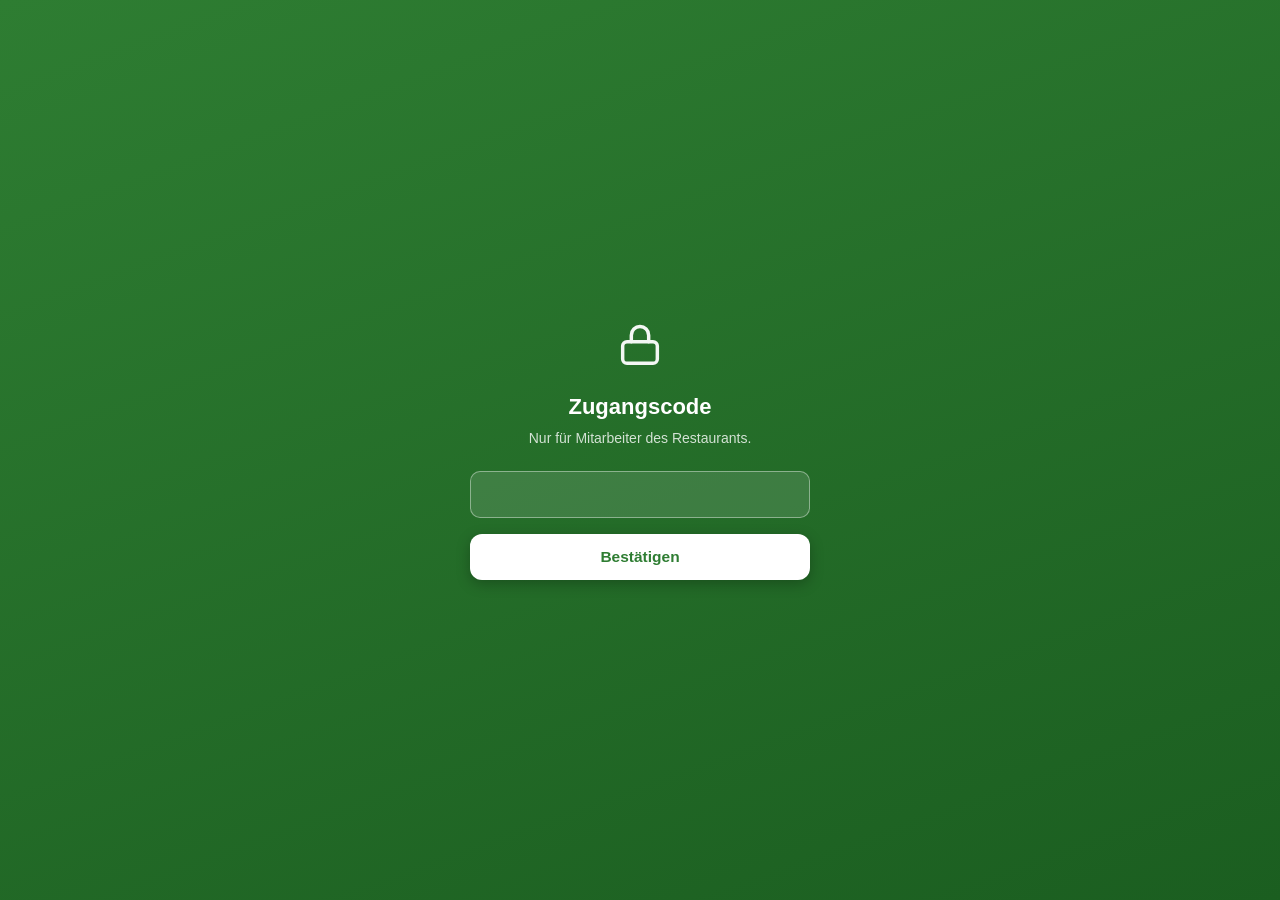
==== index.html @ 7f29c779 "Add files via upload" ====
<!DOCTYPE html>
<html lang="de">
<head>
<meta charset="UTF-8">
<meta name="viewport" content="width=device-width, initial-scale=1, viewport-fit=cover">
<title>Restoran Buyurtma</title>
<meta name="robots" content="noindex, nofollow">

<link rel="manifest" href="manifest.json">
<meta name="theme-color" content="#1b5e20">
<link rel="apple-touch-icon" href="icons/apple-touch-icon.png">
<meta name="apple-mobile-web-app-capable" content="yes">
<meta name="apple-mobile-web-app-status-bar-style" content="black-translucent">
<meta name="apple-mobile-web-app-title" content="Bestellungen">
<meta name="mobile-web-app-capable" content="yes">

<link rel="stylesheet" href="style.css">
</head>
<body>

  <div id="staff-gate" class="gate-overlay">
    <div class="gate-box">
      <svg viewBox="0 0 24 24" fill="none" stroke="currentColor" stroke-width="1.6" stroke-linecap="round" stroke-linejoin="round" class="gate-icon"><rect x="4" y="10" width="16" height="10" rx="2"/><path d="M8 10V7a4 4 0 0 1 8 0v3"/></svg>
      <h2 data-i18n="gateTitle"></h2>
      <p data-i18n="gateSubtitle" class="gate-subtitle"></p>
      <input type="password" inputmode="numeric" pattern="[0-9]*" id="staffPinInput" class="field pin-input" maxlength="8" autocomplete="off" onkeydown="onStaffPinKey(event)">
      <div id="staffGateError" class="msg error" style="display:none"></div>
      <button type="button" class="submit-btn" onclick="submitStaffPin(this)" data-i18n="gateEnter"></button>
    </div>
  </div>

  <div id="system-disabled-gate" class="gate-overlay" style="display:none">
    <div class="gate-box">
      <svg viewBox="0 0 24 24" fill="none" stroke="currentColor" stroke-width="1.6" stroke-linecap="round" stroke-linejoin="round" class="gate-icon"><circle cx="12" cy="12" r="9"/><path d="M9 9l6 6M15 9l-6 6"/></svg>
      <h2 data-i18n="disabledTitle"></h2>
      <p data-i18n="disabledSubtitle" class="gate-subtitle"></p>
    </div>
  </div>

  <div class="header-bar">
    <div class="top-row">
      <div class="brand">
        <svg viewBox="0 0 24 24" fill="none" stroke="white" stroke-width="1.8" stroke-linecap="round" stroke-linejoin="round"><path d="M6 2v6a2 2 0 0 0 2 2h0a2 2 0 0 0 2-2V2M8 10v12M18 2c-2 2-2 5-2 7a2 2 0 0 0 2 2v10"/></svg>
        <h1 data-i18n="title"></h1>
      </div>
      <div class="top-actions">
        <div class="lang-switch">
          <button class="icon-btn" onclick="toggleLangMenu()" id="lang-btn" aria-label="Language">
            <svg viewBox="0 0 24 24" fill="none" stroke="currentColor" stroke-width="1.8" stroke-linecap="round" stroke-linejoin="round"><circle cx="12" cy="12" r="9"/><path d="M3 12h18M12 3c2.5 2.5 4 5.7 4 9s-1.5 6.5-4 9c-2.5-2.5-4-5.7-4-9s1.5-6.5 4-9Z"/></svg>
          </button>
          <div id="lang-menu" class="lang-menu" style="display:none">
            <button onclick="setLang('de')" id="btn-de">Deutsch</button>
            <button onclick="setLang('en')" id="btn-en">English</button>
            <button onclick="setLang('it')" id="btn-it">Italiano</button>
          </div>
        </div>
        <button id="chef-btn" class="chef-btn" onclick="onChefButton()">
          <svg viewBox="0 0 24 24" fill="none" stroke="currentColor" stroke-width="1.8" stroke-linecap="round" stroke-linejoin="round"><path d="M8 21h8M9 21v-4h6v4M6.5 8.5A3.5 3.5 0 0 1 10 5a2.5 2.5 0 0 1 4 0 3.5 3.5 0 0 1 3.5 3.5c0 1.6-1 3-2.5 3.4V15h-6v-3.1c-1.5-.4-2.5-1.8-2.5-3.4Z"/></svg>
          <span id="chef-btn-label" data-i18n="chefLogin"></span>
        </button>
      </div>
    </div>
  </div>

  <div id="offline-banner" class="offline-banner" style="display:none" data-i18n="offlineBanner"></div>
  <div id="chef-note-banner" class="chef-note-banner" style="display:none"></div>

  <div class="tabs">
    <button class="tab-btn active" onclick="showTab('catalog')" data-tab="catalog">
      <svg viewBox="0 0 24 24" fill="none" stroke="currentColor" stroke-width="1.8" stroke-linecap="round" stroke-linejoin="round"><path d="M4 6h16M4 12h16M4 18h16"/></svg>
      <span data-i18n="tabCatalog"></span>
    </button>
    <button class="tab-btn" onclick="showTab('basket')" data-tab="basket">
      <svg viewBox="0 0 24 24" fill="none" stroke="currentColor" stroke-width="1.8" stroke-linecap="round" stroke-linejoin="round"><circle cx="9" cy="20" r="1.4"/><circle cx="18" cy="20" r="1.4"/><path d="M3 4h2l2.2 12a2 2 0 0 0 2 1.6h7.7a2 2 0 0 0 2-1.6L21 8.5H6.2"/></svg>
      <span data-i18n="tabBasket"></span>
    </button>
    <button class="tab-btn" onclick="showTab('delivery')" data-tab="delivery">
      <svg viewBox="0 0 24 24" fill="none" stroke="currentColor" stroke-width="1.8" stroke-linecap="round" stroke-linejoin="round"><rect x="1.5" y="7" width="12.5" height="9.5" rx="1"/><path d="M14 10h4l3.5 3.5V16.5h-2"/><circle cx="6" cy="19" r="1.7"/><circle cx="16.5" cy="19" r="1.7"/></svg>
      <span data-i18n="tabDelivery"></span>
    </button>
    <button class="tab-btn" onclick="showTab('calendar')" data-tab="calendar">
      <svg viewBox="0 0 24 24" fill="none" stroke="currentColor" stroke-width="1.8" stroke-linecap="round" stroke-linejoin="round"><rect x="3" y="5" width="18" height="16" rx="2"/><path d="M3 10h18M8 3v4M16 3v4"/></svg>
      <span data-i18n="tabCalendar"></span>
    </button>
    <button class="tab-btn" onclick="showTab('notes')" data-tab="notes">
      <svg viewBox="0 0 24 24" fill="none" stroke="currentColor" stroke-width="1.8" stroke-linecap="round" stroke-linejoin="round"><path d="M5 4h11l3 3v13H5V4Z"/><path d="M16 4v3h3M8 11h8M8 15h5"/></svg>
      <span data-i18n="tabNotes"></span>
    </button>
    <button class="tab-btn" onclick="showTab('report')" data-tab="report">
      <svg viewBox="0 0 24 24" fill="none" stroke="currentColor" stroke-width="1.8" stroke-linecap="round" stroke-linejoin="round"><path d="M4 20V10M11 20V4M18 20v-7"/></svg>
      <span data-i18n="tabReport"></span>
    </button>
    <button class="tab-btn" onclick="showTab('documents')" data-tab="documents">
      <svg viewBox="0 0 24 24" fill="none" stroke="currentColor" stroke-width="1.8" stroke-linecap="round" stroke-linejoin="round"><path d="M14 2H6a2 2 0 0 0-2 2v16a2 2 0 0 0 2 2h12a2 2 0 0 0 2-2V8Z"/><path d="M14 2v6h6"/></svg>
      <span data-i18n="tabDocuments"></span>
    </button>
  </div>

  <!-- CATALOG -->
  <div id="view-catalog" class="view">
    <input type="text" id="employeeName" class="employee-input">
    <div id="loading-products" data-i18n="loading"></div>
    <div class="search-wrap">
      <svg class="search-icon" viewBox="0 0 24 24" fill="none" stroke="currentColor" stroke-width="2" stroke-linecap="round" stroke-linejoin="round"><circle cx="11" cy="11" r="7"/><path d="m21 21-4.3-4.3"/></svg>
      <input type="text" id="catalogSearch" class="search-input" oninput="renderCatalog()" data-i18n-placeholder="searchPlaceholder">
    </div>
    <div class="card" id="catalogCard">
      <div class="chef-only-inline" id="manageProductsRow" style="display:none">
        <span data-i18n="manageProducts"></span>
        <button class="plus-btn" onclick="toggleAddProduct()" aria-label="+">
          <svg viewBox="0 0 24 24" fill="none" stroke="currentColor" stroke-width="2.2" stroke-linecap="round" stroke-linejoin="round"><path d="M12 5v14M5 12h14"/></svg>
        </button>
      </div>
      <div id="catalogList"></div>
    </div>
    <button class="submit-btn" onclick="submitToBasket(this)">
      <svg viewBox="0 0 24 24" fill="none" stroke="currentColor" stroke-width="2" stroke-linecap="round" stroke-linejoin="round"><path d="M6 8h12l-1 12H7L6 8ZM9 8a3 3 0 0 1 6 0"/></svg>
      <span data-i18n="addToBasket"></span>
    </button>
    <div id="catalogMessage" class="msg"></div>

    <div id="addProductBox" class="chef-only-box" style="display:none">
      <h3>
        <svg viewBox="0 0 24 24" fill="none" stroke="currentColor" stroke-width="1.8" stroke-linecap="round" stroke-linejoin="round"><path d="M12 5v14M5 12h14"/></svg>
        <span data-i18n="addProductTitle"></span>
      </h3>
      <input type="text" id="newProdDe" data-i18n-placeholder="nameDe" class="field">
      <input type="text" id="newProdEn" data-i18n-placeholder="nameEn" class="field">
      <input type="text" id="newProdIt" data-i18n-placeholder="nameIt" class="field">
      <select id="newProdUnit" class="field" onchange="onUnitSelectChange()"></select>
      <input type="text" id="newProdUnitCustom" data-i18n-placeholder="unit" class="field" style="display:none">
      <select id="newProdCategory" class="field" onchange="onCategorySelectChange()"></select>
      <input type="text" id="newProdCategoryCustom" data-i18n-placeholder="newCategoryName" class="field" style="display:none">
      <div id="newProdIconPicker" class="icon-picker" style="display:none"></div>
      <input type="number" step="0.01" min="0" id="newProdPrice" data-i18n-placeholder="price" class="field">
      <input type="text" id="newProdSupplier" data-i18n-placeholder="supplier" class="field">
      <button class="submit-btn secondary-btn" onclick="submitProduct(this)"><span data-i18n="addProductBtn"></span></button>
      <div id="addProductMessage" class="msg"></div>
    </div>
  </div>

  <!-- BASKET -->
  <div id="view-basket" class="view" style="display:none">
    <div class="card"><div id="basketList"></div></div>
    <button id="finalizeBtn" class="submit-btn chef-only-box" style="display:none" onclick="finalizeOrder(this)">
      <svg viewBox="0 0 24 24" fill="none" stroke="currentColor" stroke-width="2" stroke-linecap="round" stroke-linejoin="round"><path d="M20 6 9 17l-5-5"/></svg>
      <span data-i18n="finalizeBtn"></span>
    </button>
    <div id="basketMessage" class="msg"></div>
  </div>

  <!-- DELIVERY -->
  <div id="view-delivery" class="view" style="display:none">
    <h3 id="deliveryDateLabel"></h3>
    <button type="button" class="submit-btn bulk-arrive-btn" onclick="setAllStatus('deliveryList', this)">
      <svg viewBox="0 0 24 24" fill="none" stroke="currentColor" stroke-width="2" stroke-linecap="round" stroke-linejoin="round"><path d="M20 6 9 17l-5-5"/></svg>
      <span data-i18n="markAllArrived"></span>
    </button>
    <div class="card"><div id="deliveryList"></div></div>
  </div>

  <!-- CALENDAR -->
  <div id="view-calendar" class="view" style="display:none">
    <input type="date" id="calendarDate" class="field" onchange="loadCalendarDate()">
    <button type="button" class="submit-btn bulk-arrive-btn" onclick="setAllStatus('calendarList', this)">
      <svg viewBox="0 0 24 24" fill="none" stroke="currentColor" stroke-width="2" stroke-linecap="round" stroke-linejoin="round"><path d="M20 6 9 17l-5-5"/></svg>
      <span data-i18n="markAllArrived"></span>
    </button>
    <div class="card"><div id="calendarList"></div></div>
  </div>

  <!-- NOTES -->
  <div id="view-notes" class="view" style="display:none">
    <textarea id="noteText" class="field" rows="2" data-i18n-placeholder="notePlaceholder"></textarea>
    <input type="date" id="noteDate" class="field">
    <label class="chef-only-box" id="chefNoteLabelWrap" style="display:none">
      <input type="checkbox" id="noteIsChef"> <span data-i18n="markChefNote"></span>
    </label>
    <button class="submit-btn" onclick="submitNote(this)">
      <svg viewBox="0 0 24 24" fill="none" stroke="currentColor" stroke-width="2" stroke-linecap="round" stroke-linejoin="round"><path d="M12 5v14M5 12h14"/></svg>
      <span data-i18n="addNoteBtn"></span>
    </button>
    <div class="card"><div id="notesList"></div></div>
  </div>

  <!-- REPORT -->
  <div id="view-report" class="view" style="display:none">
    <div class="report-toolbar">
      <input type="month" id="reportMonth" class="field" onchange="loadReport()">
      <button class="icon-btn dark" onclick="window.print()" aria-label="Print">
        <svg viewBox="0 0 24 24" fill="none" stroke="currentColor" stroke-width="1.8" stroke-linecap="round" stroke-linejoin="round"><path d="M6 9V3h12v6M6 18H4a1 1 0 0 1-1-1v-5a1 1 0 0 1 1-1h16a1 1 0 0 1 1 1v5a1 1 0 0 1-1 1h-2M6 14h12v7H6v-7Z"/></svg>
      </button>
    </div>
    <div class="card" id="reportPrintArea">
      <div id="reportSummary"></div>
      <div id="reportProducts"></div>
      <div id="reportExpenses"></div>
    </div>

    <div id="reportShareRow" class="chef-only-inline" style="display:none">
      <span data-i18n="saveAndSend"></span>
      <div class="row-actions">
        <button class="plus-btn" onclick="exportReportToDocs()" aria-label="save">
          <svg viewBox="0 0 24 24" fill="none" stroke="currentColor" stroke-width="2" stroke-linecap="round" stroke-linejoin="round"><path d="M14 2H6a2 2 0 0 0-2 2v16a2 2 0 0 0 2 2h12a2 2 0 0 0 2-2V8Z"/><path d="M14 2v6h6"/></svg>
        </button>
        <button class="plus-btn" onclick="toggleEmailReport()" aria-label="email">
          <svg viewBox="0 0 24 24" fill="none" stroke="currentColor" stroke-width="2" stroke-linecap="round" stroke-linejoin="round"><path d="M4 6h16v12H4z"/><path d="m4 7 8 6 8-6"/></svg>
        </button>
      </div>
    </div>
    <div id="emailReportBox" class="chef-only-box" style="display:none">
      <input type="email" id="reportEmailTo" data-i18n-placeholder="accountantEmail" class="field">
      <button class="submit-btn secondary-btn" onclick="submitEmailReport(this)" data-i18n="sendEmailBtn"></button>
      <div id="emailReportMessage" class="msg"></div>
    </div>
    <div id="reportShareLinks" style="display:none"></div>

    <div id="addExpenseRow" class="chef-only-inline" style="display:none">
      <span data-i18n="manageExpenses"></span>
      <button class="plus-btn" onclick="toggleAddExpense()" aria-label="+">
        <svg viewBox="0 0 24 24" fill="none" stroke="currentColor" stroke-width="2.2" stroke-linecap="round" stroke-linejoin="round"><path d="M12 5v14M5 12h14"/></svg>
      </button>
    </div>
    <div id="addExpenseBox" class="chef-only-box" style="display:none">
      <input type="text" id="newExpenseDesc" data-i18n-placeholder="expenseDesc" class="field">
      <input type="number" step="0.01" min="0" id="newExpenseAmount" data-i18n-placeholder="expenseAmount" class="field">
      <input type="date" id="newExpenseDate" class="field">
      <button class="submit-btn secondary-btn" onclick="submitExpense(this)" data-i18n="addExpenseBtn"></button>
      <div id="addExpenseMessage" class="msg"></div>
    </div>
  </div>

  <!-- DOCUMENTS -->
  <div id="view-documents" class="view" style="display:none">
    <div class="card" id="monthlyReportsCard" style="display:none">
      <div class="report-section-title" data-i18n="monthlyReports"></div>
      <div id="monthlyReportsList"></div>
    </div>

    <div class="card">
      <div class="report-section-title" data-i18n="uploadDocTitle"></div>
      <input type="text" id="docDescription" data-i18n-placeholder="docDescription" class="field">
      <input type="date" id="docDate" class="field">
      <label class="upload-label" for="docFileInput">
        <svg viewBox="0 0 24 24" fill="none" stroke="currentColor" stroke-width="1.8" stroke-linecap="round" stroke-linejoin="round"><path d="M4 15v4a2 2 0 0 0 2 2h12a2 2 0 0 0 2-2v-4M7 9l5-5 5 5M12 4v13"/></svg>
        <span id="docFileLabel" data-i18n="chooseOrPhoto"></span>
      </label>
      <input type="file" id="docFileInput" accept="image/*" capture="environment" style="display:none" onchange="onDocFileChosen()">
      <button class="submit-btn" onclick="submitDocument(this)">
        <svg viewBox="0 0 24 24" fill="none" stroke="currentColor" stroke-width="2" stroke-linecap="round" stroke-linejoin="round"><path d="M12 5v14M5 12h14"/></svg>
        <span data-i18n="uploadBtn"></span>
      </button>
      <div id="docMessage" class="msg"></div>
    </div>

    <div class="card"><div id="documentsList"></div></div>
  </div>

  <div id="confirm-modal" class="modal-overlay" style="display:none" onclick="if(event.target===this) closeConfirmModal()">
    <div class="modal-box">
      <h3><span id="confirmModalText"></span></h3>
      <div class="modal-actions">
        <button type="button" class="submit-btn secondary-btn" onclick="closeConfirmModal()" data-i18n="cancelBtn"></button>
        <button type="button" class="submit-btn" onclick="confirmModalYes()" data-i18n="confirmBtn"></button>
      </div>
    </div>
  </div>

  <div id="chef-pin-modal" class="modal-overlay" style="display:none" onclick="if(event.target===this) closeChefPinModal()">
    <div class="modal-box">
      <h3>
        <svg viewBox="0 0 24 24" fill="none" stroke="currentColor" stroke-width="1.8" stroke-linecap="round" stroke-linejoin="round"><path d="M8 21h8M9 21v-4h6v4M6.5 8.5A3.5 3.5 0 0 1 10 5a2.5 2.5 0 0 1 4 0 3.5 3.5 0 0 1 3.5 3.5c0 1.6-1 3-2.5 3.4V15h-6v-3.1c-1.5-.4-2.5-1.8-2.5-3.4Z"/></svg>
        <span data-i18n="chefPinPrompt"></span>
      </h3>
      <input type="password" inputmode="numeric" pattern="[0-9]*" id="chefPinInput" class="field pin-input" maxlength="8" autocomplete="off" onkeydown="onChefPinKey(event)">
      <div id="chefPinError" class="msg error" style="display:none"></div>
      <div class="modal-actions">
        <button type="button" class="submit-btn secondary-btn" onclick="closeChefPinModal()" data-i18n="cancelBtn"></button>
        <button type="button" class="submit-btn" onclick="confirmChefPin()" data-i18n="confirmBtn"></button>
      </div>
    </div>
  </div>

<script src="app.js"></script>
</body>
</html>
---- style.css ----
:root {
  --bg-page: #ece7d8;
  --bg-grad-1: #eef2e6;
  --bg-grad-2: #f6f3ea;
  --text: #2b241c;
  --text-muted: #7a7160;
  --text-muted-2: #9a9384;
  --card-bg: #ffffff;
  --card-shadow: rgba(43,36,28,.06);
  --border: #e2ddcf;
  --border-light: #f1ede3;
  --header-grad-1: #2e7d32;
  --header-grad-2: #1b5e20;
  --accent: #2e7d32;
  --accent-dark: #1b5e20;
  --accent-active: #245e27;
  --accent-soft-bg: #e8f5e9;
  --accent-soft-border: #a5d6a7;
  --tabs-bg: #e9e4d6;
  --chef-bg: #fdf6e3;
  --chef-border: #e0c66b;
  --chef-text: #8a6d00;
  --danger-bg: #fdecea;
  --danger: #c1392b;
  --pill-bg: #f1ede3;
  --gold: #ffca28;
  --gold-text: #4a3600;
  --secondary: #8d6e63;
  --cat-vegetables: #2e7d32;
  --cat-dairy: #1976d2;
  --cat-meat: #b8442c;
  --cat-drinks: #d99a00;
  --cat-other: #78716c;
  --modal-overlay: rgba(20,16,10,.55);
}

@media (prefers-color-scheme: dark) {
  :root {
    --bg-page: #12160f;
    --bg-grad-1: #161c12;
    --bg-grad-2: #1a2016;
    --text: #ece7d8;
    --text-muted: #b7b09e;
    --text-muted-2: #8c8674;
    --card-bg: #1d2318;
    --card-shadow: rgba(0,0,0,.35);
    --border: #38452e;
    --border-light: #2a331f;
    --header-grad-1: #2e7d32;
    --header-grad-2: #123a15;
    --accent: #6fcf73;
    --accent-dark: #4caf50;
    --accent-active: #56a459;
    --accent-soft-bg: #223a21;
    --accent-soft-border: #3f6b41;
    --tabs-bg: #1c2216;
    --chef-bg: #2c2510;
    --chef-border: #5c4d1a;
    --chef-text: #f0d98a;
    --danger-bg: #3a201d;
    --danger: #ef7a6e;
    --pill-bg: #232a1c;
    --gold: #ffca28;
    --gold-text: #3a2900;
    --secondary: #a1887f;
    --cat-vegetables: #6fcf73;
    --cat-dairy: #64b5f6;
    --cat-meat: #ff8a65;
    --cat-drinks: #ffca28;
    --cat-other: #b0aa9c;
    --modal-overlay: rgba(0,0,0,.65);
  }
}

* { box-sizing: border-box; }
html { background: var(--bg-page); }
body {
  font-family: -apple-system, 'Segoe UI', Roboto, Arial, sans-serif;
  max-width: 480px;
  margin: 0 auto;
  padding: 0 16px 24px;
  padding-top: env(safe-area-inset-top, 0);
  color: var(--text);
  background:
    radial-gradient(circle at 8px 8px, rgba(46,125,50,.08) 1.5px, transparent 1.5px),
    linear-gradient(180deg, var(--bg-grad-1) 0, var(--bg-grad-2) 260px, var(--bg-grad-2) 100%);
  background-size: 28px 28px, 100% 100%;
  background-attachment: local, local;
  min-height: 100vh;
}

.header-bar {
  margin: 0 -16px 12px; padding: 18px 16px 44px;
  background: linear-gradient(135deg, var(--header-grad-1), var(--header-grad-2));
  color: white; border-radius: 0 0 22px 22px;
  position: relative;
}
.top-row { display: flex; align-items: center; justify-content: space-between; gap: 8px; }
.brand { display: flex; align-items: center; gap: 10px; }
.brand svg { width: 30px; height: 30px; flex-shrink: 0; }
h1 { font-size: 21px; margin: 0; font-weight: 800; letter-spacing: -.01em; }

.top-actions { display: flex; align-items: center; gap: 8px; position: relative; }

.chef-btn {
  display: flex; align-items: center; gap: 6px;
  padding: 8px 13px; border: 1.5px solid rgba(255,255,255,.55); border-radius: 20px;
  background: rgba(255,255,255,.12); color: white; font-size: 13px; font-weight: 600; white-space: nowrap;
}
.chef-btn svg { width: 18px; height: 18px; }
.chef-btn.active { background: var(--gold); color: var(--gold-text); border-color: var(--gold); }

.icon-btn {
  width: 40px; height: 40px; border-radius: 50%; border: 1.5px solid rgba(255,255,255,.55);
  background: rgba(255,255,255,.12); color: white; display: flex; align-items: center; justify-content: center;
}
.icon-btn svg { width: 21px; height: 21px; }

.lang-switch { position: relative; }
.lang-menu {
  position: absolute; top: 42px; left: 0; background: var(--card-bg); border-radius: 12px;
  box-shadow: 0 6px 20px rgba(0,0,0,.25); padding: 6px; z-index: 10; min-width: 130px;
}
.lang-menu button {
  display: block; width: 100%; text-align: left; padding: 9px 12px; border-radius: 8px;
  border: none; background: none; color: var(--text); font-size: 13.5px; font-weight: 600;
}
.lang-menu button.active { background: var(--accent-soft-bg); color: var(--accent-dark); }

.offline-banner {
  background: #fff3cd; color: #7a5b00; padding: 9px 12px; border-radius: 10px;
  font-size: 13px; text-align: center; margin: -30px 0 10px; box-shadow: 0 2px 8px rgba(0,0,0,.15);
  position: relative; z-index: 2;
}

.chef-note-banner {
  background: var(--chef-bg); border: 1px solid var(--chef-border); border-left: 4px solid #d9a900;
  border-radius: 10px; padding: 11px 13px; margin: -26px 0 14px; font-size: 13.5px;
  box-shadow: 0 3px 10px rgba(0,0,0,.12); position: relative; z-index: 2; color: var(--text);
}
.chef-note-banner .label { font-weight: 700; color: var(--chef-text); font-size: 11.5px; display: flex; align-items: center; gap: 5px; margin-bottom: 3px; }
.chef-note-banner .label svg { width: 14px; height: 14px; }

.tabs { display: flex; gap: 4px; margin: 4px 0 16px; background: var(--tabs-bg); border-radius: 14px; padding: 4px; }
.tab-btn {
  flex: 1; display: flex; flex-direction: column; align-items: center; gap: 3px;
  padding: 9px 2px; border: none; background: none; color: var(--text-muted); border-radius: 10px; font-size: 10.5px; font-weight: 600;
}
.tab-btn svg { width: 24px; height: 24px; opacity: .8; transition: opacity .15s ease; }
.tab-btn.active svg { opacity: 1; }
/* Icons always carry their tab's color, even when inactive - only the label
   text and background switch on .active, so the bar reads colorful at rest. */
.tab-btn[data-tab="catalog"] svg { color: var(--cat-vegetables); }
.tab-btn[data-tab="basket"] svg { color: #c77c00; }
.tab-btn[data-tab="delivery"] svg { color: var(--cat-dairy); }
.tab-btn[data-tab="calendar"] svg { color: #a074e8; }
.tab-btn[data-tab="notes"] svg { color: var(--cat-meat); }
.tab-btn[data-tab="report"] svg { color: #26a69a; }
.tab-btn[data-tab="documents"] svg { color: var(--secondary); }

.tab-btn.active { background: var(--card-bg); color: var(--cat-vegetables); box-shadow: 0 2px 6px rgba(0,0,0,.1); }
.tab-btn[data-tab="basket"].active { color: #c77c00; }
.tab-btn[data-tab="delivery"].active { color: var(--cat-dairy); }
.tab-btn[data-tab="calendar"].active { color: #a074e8; }
.tab-btn[data-tab="notes"].active { color: var(--cat-meat); }
.tab-btn[data-tab="report"].active { color: #26a69a; }
.tab-btn[data-tab="documents"].active { color: var(--secondary); }

.view { padding-top: 2px; }

.card {
  background: var(--card-bg); border-radius: 14px; box-shadow: 0 2px 10px var(--card-shadow);
  padding: 4px 14px; margin-bottom: 12px;
}

.search-wrap {
  position: relative; margin-bottom: 12px;
}
.search-icon {
  position: absolute; left: 13px; top: 50%; transform: translateY(-50%);
  width: 17px; height: 17px; color: var(--text-muted-2); pointer-events: none;
}
.search-input {
  width: 100%; padding: 11px 12px 11px 38px; box-sizing: border-box;
  border: 1.5px solid var(--border); border-radius: 10px; font-size: 15px; font-family: inherit;
  background: var(--card-bg); color: var(--text);
}
.search-input:focus { border-color: var(--accent); outline: none; }

.chef-only-inline {
  display: flex; align-items: center; justify-content: space-between;
  padding: 10px 2px 8px; font-size: 12px; font-weight: 700; color: var(--chef-text);
  text-transform: uppercase; letter-spacing: .04em; border-bottom: 1px dashed var(--chef-border);
}
.plus-btn {
  width: 26px; height: 26px; border-radius: 50%; border: none; background: var(--gold); color: var(--gold-text);
  display: flex; align-items: center; justify-content: center; flex-shrink: 0;
}
.plus-btn svg { width: 14px; height: 14px; }

.category-header {
  display: flex; align-items: center; gap: 6px; width: 100%;
  margin: 16px 2px 6px;
}
.category-header:first-child { margin-top: 4px; }
.category-toggle {
  display: flex; align-items: center; gap: 8px; flex: 1; min-width: 0;
  font-weight: 800; font-size: 13.5px; margin: 0;
  text-transform: uppercase; letter-spacing: .05em;
  border: none; background: none; padding: 6px 2px; font-family: inherit; color: inherit;
}
.category-header svg { width: 18px; height: 18px; flex-shrink: 0; }
.category-toggle span { flex: 1; text-align: left; overflow: hidden; text-overflow: ellipsis; white-space: nowrap; }
.category-header .cat-count {
  font-size: 11px; font-weight: 700; color: var(--text-muted-2); background: var(--pill-bg);
  border-radius: 10px; padding: 1px 8px; text-transform: none; letter-spacing: 0; flex-shrink: 0;
}
.category-header .chevron { width: 15px; height: 15px; transition: transform .15s ease; flex-shrink: 0; }
.category-header.collapsed .chevron { transform: rotate(-90deg); }
.cat-add-btn {
  width: 26px; height: 26px; border-radius: 50%; border: none; flex-shrink: 0;
  background: var(--accent-soft-bg); color: var(--accent-dark);
  display: flex; align-items: center; justify-content: center;
}
.cat-add-btn svg { width: 14px; height: 14px; }
.cat-add-btn:active { transform: scale(0.92); }

.row-actions { display: flex; align-items: center; gap: 8px; flex-shrink: 0; }
.edit-btn {
  width: 28px; height: 28px; border-radius: 50%; border: none; background: var(--accent-soft-bg); color: var(--accent-dark);
  display: flex; align-items: center; justify-content: center; flex-shrink: 0;
}
.edit-btn svg { width: 14px; height: 14px; }
.edit-btn:active { transform: scale(0.92); }

.upload-label {
  display: flex; align-items: center; gap: 8px; padding: 11px 12px; margin-bottom: 10px;
  border: 1.5px dashed var(--border); border-radius: 10px; color: var(--text-muted); font-size: 14px; font-weight: 600;
}
.upload-label svg { width: 18px; height: 18px; flex-shrink: 0; }

.doc-item {
  display: flex; align-items: center; gap: 10px; padding: 10px 0; border-bottom: 1px solid var(--border-light); text-decoration: none; color: inherit;
}
.doc-item:last-child { border-bottom: none; }
.doc-item .doc-icon {
  width: 34px; height: 34px; border-radius: 8px; background: var(--accent-soft-bg); color: var(--accent-dark);
  display: flex; align-items: center; justify-content: center; flex-shrink: 0;
}
.doc-item .doc-icon svg { width: 17px; height: 17px; }
.doc-item .doc-text { flex: 1; font-size: 14px; }
.doc-item .doc-meta { font-size: 11.5px; color: var(--text-muted-2); margin-top: 2px; }

.month-link {
  display: flex; justify-content: space-between; align-items: center; padding: 9px 0; border-bottom: 1px solid var(--border-light);
  background: none; border-left: none; border-right: none; border-top: none; width: 100%; font-family: inherit; font-size: 14px; color: var(--text);
}
.month-link:last-child { border-bottom: none; }
.month-link .cost { font-weight: 700; color: var(--accent); font-variant-numeric: tabular-nums; }

#reportShareLinks { display: flex; gap: 10px; padding: 10px 2px 0; }
.share-link {
  width: 42px; height: 42px; border-radius: 50%; display: flex; align-items: center; justify-content: center;
  color: white; box-shadow: 0 3px 8px rgba(0,0,0,.2);
}
.share-link svg { width: 20px; height: 20px; }
.share-link.wa { background: #25D366; }
.share-link.tg { background: #229ED9; }
.share-link.mail { background: #d95d39; }
.category-header.cat-vegetables { color: var(--cat-vegetables); }
.category-header.cat-dairy { color: var(--cat-dairy); }
.category-header.cat-meat { color: var(--cat-meat); }
.category-header.cat-drinks { color: var(--cat-drinks); }
.category-header.cat-other { color: var(--cat-other); }

.product-row {
  display: flex; align-items: center; justify-content: space-between;
  padding: 11px 0; border-bottom: 1px solid var(--border-light);
}
.product-row:last-child { border-bottom: none; }
.product-row > span { font-weight: 650; font-size: 15px; letter-spacing: -.005em; }
.product-row > span small { font-weight: 500; color: var(--text-muted); font-size: 12.5px; }
.stepper { display: flex; align-items: center; gap: 6px; flex-shrink: 0; }
.step-btn {
  width: 30px; height: 30px; border-radius: 50%; border: 1.5px solid var(--border); background: var(--bg-grad-2);
  color: var(--text); font-size: 17px; font-weight: 700; display: flex; align-items: center; justify-content: center; flex-shrink: 0;
}
.step-btn.plus { background: var(--accent-soft-bg); border-color: var(--accent-soft-border); color: var(--accent-dark); }
.step-btn:active { transform: scale(0.92); }
.stepper input[type=number] {
  width: 40px; padding: 4px 0; text-align: center; font-size: 15.5px; font-weight: 700;
  border: none; background: none; color: var(--text);
  -moz-appearance: textfield;
}
.stepper input[type=number]::-webkit-outer-spin-button,
.stepper input[type=number]::-webkit-inner-spin-button { -webkit-appearance: none; margin: 0; }
.stepper input[type=number]:focus { outline: none; }

.employee-input, .field {
  width: 100%; padding: 11px 12px; margin-bottom: 10px; box-sizing: border-box;
  border: 1.5px solid var(--border); border-radius: 10px; font-size: 15px; font-family: inherit;
  background: var(--card-bg); color: var(--text);
}
.employee-input:focus, .field:focus { border-color: var(--accent); outline: none; }
.employee-input::placeholder, .field::placeholder, .search-input::placeholder { color: var(--text-muted-2); opacity: .8; }

.submit-btn {
  width: 100%; padding: 14px; background: var(--accent); color: white; border: none;
  border-radius: 12px; font-size: 15.5px; font-weight: 700; margin-top: 6px;
  display: flex; align-items: center; justify-content: center; gap: 8px;
  box-shadow: 0 4px 12px rgba(46,125,50,.3);
}
.submit-btn svg { width: 18px; height: 18px; }
.submit-btn:active { background: var(--accent-active); }
.submit-btn:disabled, .submit-btn.is-busy {
  opacity: .55; pointer-events: none;
  animation: pulse-busy 1s ease-in-out infinite;
}
@keyframes pulse-busy { 0%, 100% { opacity: .55; } 50% { opacity: .8; } }
.secondary-btn { background: var(--secondary); box-shadow: 0 4px 12px rgba(141,110,99,.3); }
.bulk-arrive-btn { margin-bottom: 10px; }

.icon-picker {
  display: grid; grid-template-columns: repeat(5, 1fr); gap: 6px;
  width: 100%; margin-bottom: 10px; padding: 10px; background: var(--bg-grad-2);
  border-radius: 10px; border: 1.5px solid var(--border);
}
.icon-picker button {
  aspect-ratio: 1; border-radius: 8px; border: 1.5px solid var(--border);
  background: var(--card-bg); color: var(--text-muted); display: flex; align-items: center; justify-content: center;
}
.icon-picker button svg { width: 18px; height: 18px; }
.icon-picker button.selected { background: var(--accent-soft-bg); border-color: var(--accent); color: var(--accent-dark); }

.chef-only-box {
  margin-top: 18px; padding: 14px; border-radius: 14px; background: var(--chef-bg);
  border: 1.5px dashed var(--chef-border); display: flex; align-items: center; gap: 8px; font-size: 14px; flex-wrap: wrap;
}
.chef-only-box h3 { width: 100%; font-size: 13.5px; color: var(--chef-text); margin: 0 0 8px; display: flex; align-items: center; gap: 6px; font-weight: 700; }
.chef-only-box h3 svg { width: 16px; height: 16px; }
.chef-only-box.submit-btn { display: block; background: var(--accent); border: none; padding: 14px; }

.basket-row, .summary-row {
  display: flex; justify-content: space-between; align-items: center; padding: 10px 0; border-bottom: 1px solid var(--border-light);
}
.basket-row:last-child { border-bottom: none; }
.basket-row > span, .status-row > span { font-weight: 650; font-size: 15px; letter-spacing: -.005em; }
.basket-row > span small, .status-row > span small { font-weight: 500; color: var(--text-muted); font-size: 12.5px; }
.basket-row-right { display: flex; align-items: center; gap: 10px; }
.basket-row-right strong { font-weight: 800; }
.delete-btn {
  width: 28px; height: 28px; border-radius: 50%; border: none; background: var(--danger-bg); color: var(--danger);
  display: flex; align-items: center; justify-content: center; flex-shrink: 0;
}
.delete-btn svg { width: 14px; height: 14px; }
.delete-btn:active { transform: scale(0.92); }

.status-row { display: flex; flex-wrap: wrap; justify-content: space-between; align-items: center; gap: 8px; padding: 11px 0; border-bottom: 1px solid var(--border-light); }
.status-row:last-child { border-bottom: none; }
.status-pills { display: flex; gap: 6px; }
.status-pill { display: flex; align-items: center; gap: 4px; padding: 6px 11px; border-radius: 16px; font-size: 11.5px; font-weight: 600; border: 1.5px solid var(--border); background: var(--card-bg); color: var(--text-muted-2); }
.status-pill svg { width: 13px; height: 13px; }
.status-pill.arrived.active { background: var(--accent); color: white; border-color: var(--accent); }
.status-pill.missing.active { background: #c62828; color: white; border-color: #c62828; }
.status-pill.pending.active { background: var(--gold); color: var(--gold-text); border-color: var(--gold); }
.status-pill:disabled, .status-pill.is-busy { opacity: .5; pointer-events: none; animation: pulse-busy 1s ease-in-out infinite; }

.note-item { padding: 11px 0; border-bottom: 1px solid var(--border-light); font-size: 14px; }
.note-item:last-child { border-bottom: none; }
.note-item.chef { background: var(--chef-bg); padding: 11px 12px; border-radius: 10px; border-left: 4px solid #d9a900; margin: 6px 0; }
.note-meta { font-size: 11.5px; color: var(--text-muted-2); margin-top: 3px; }

.msg { text-align: center; padding: 10px; margin-top: 8px; border-radius: 10px; display: none; font-weight: 600; font-size: 13.5px; }
.msg.success { background: var(--accent-soft-bg); color: var(--accent-dark); display: block; }
.msg.error { background: var(--danger-bg); color: var(--danger); display: block; }
.msg.info { background: #fff3cd; color: #7a5b00; display: block; }

.empty-state { text-align: center; padding: 30px 10px; color: var(--text-muted-2); }
.empty-state svg { width: 44px; height: 44px; margin-bottom: 8px; opacity: .5; }
.empty-state p { margin: 0; font-size: 13.5px; }

#loading-products { text-align: center; color: var(--text-muted-2); padding: 14px 0; display: none; }

.report-toolbar { display: flex; gap: 8px; align-items: center; }
.report-toolbar .field { margin-bottom: 0; flex: 1; }
.icon-btn.dark { border-color: var(--border); background: var(--card-bg); color: var(--text); }

.report-total {
  display: flex; justify-content: space-between; align-items: baseline;
  padding: 10px 0 12px; border-bottom: 1px solid var(--border-light); margin-bottom: 4px;
}
.report-total .label { font-size: 13px; color: var(--text-muted); }
.report-total .value { font-size: 24px; font-weight: 800; color: var(--accent); font-variant-numeric: tabular-nums; letter-spacing: -.01em; }
.report-subtotal { display: flex; justify-content: space-between; font-size: 12.5px; color: var(--text-muted-2); padding: 2px 0 10px; }
.report-section-title { font-weight: 800; font-size: 12.5px; color: var(--text-muted); text-transform: uppercase; letter-spacing: .05em; margin: 12px 2px 4px; }
.report-row { display: flex; justify-content: space-between; padding: 8px 0; border-bottom: 1px solid var(--border-light); font-size: 14px; }
.report-row:last-child { border-bottom: none; }
.report-row .qty { color: var(--text-muted-2); font-size: 12.5px; }
.report-row .cost { font-weight: 700; font-variant-numeric: tabular-nums; }

.gate-overlay {
  position: fixed; inset: 0; z-index: 2000;
  background: linear-gradient(160deg, var(--header-grad-1), var(--header-grad-2));
  display: flex; align-items: center; justify-content: center; padding: 24px;
}
.gate-box {
  width: 100%; max-width: 340px; text-align: center; color: white;
}
.gate-icon { width: 52px; height: 52px; margin: 0 auto 18px; opacity: .95; }
.gate-box h2 { font-size: 22px; margin: 0 0 8px; font-weight: 800; }
.gate-subtitle { margin: 0 0 22px; font-size: 14px; color: rgba(255,255,255,.8); line-height: 1.5; }
.gate-box .pin-input {
  background: rgba(255,255,255,.12); border: 1.5px solid rgba(255,255,255,.4); color: white;
}
.gate-box .pin-input::placeholder { color: rgba(255,255,255,.5); }
.gate-box .submit-btn { background: white; color: var(--accent); box-shadow: 0 4px 14px rgba(0,0,0,.25); }
.gate-box .submit-btn:active { background: #e8f5e9; }
.gate-box .msg.error { background: rgba(198,40,40,.25); color: #ffdcdc; }

.modal-overlay {
  position: fixed; inset: 0; background: var(--modal-overlay); z-index: 1000;
  display: flex; align-items: center; justify-content: center; padding: 20px;
}
.modal-box {
  background: var(--card-bg); border-radius: 16px; padding: 20px; width: 100%; max-width: 320px;
  box-shadow: 0 10px 40px rgba(0,0,0,.3);
}
.modal-box h3 { display: flex; align-items: center; gap: 8px; font-size: 15px; margin: 0 0 12px; color: var(--text); }
.modal-box h3 svg { width: 18px; height: 18px; color: var(--accent); flex-shrink: 0; }
.pin-input { text-align: center; letter-spacing: .3em; font-size: 20px; font-weight: 700; }
.modal-actions { display: flex; gap: 8px; }
.modal-actions .submit-btn { margin-top: 0; }

@media print {
  .header-bar, .tabs, .lang-menu, #offline-banner, #chef-note-banner,
  #reportMonth, .icon-btn, .chef-only-inline, #addExpenseBox, .chef-btn { display: none !important; }
  body { max-width: 100%; background: white; padding: 0; }
  .card { box-shadow: none; border: none; padding: 0; }
}
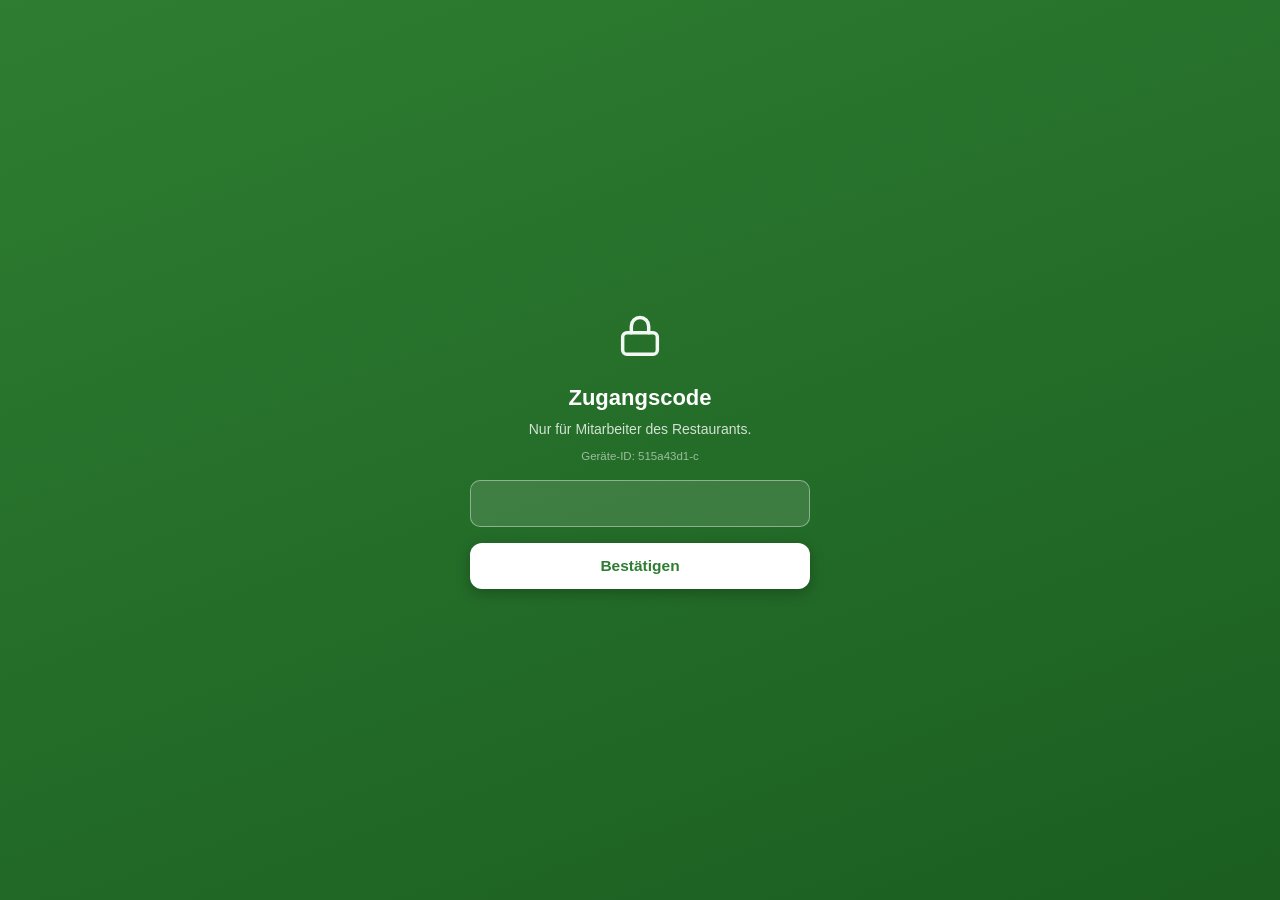
==== commit b0df9845: "Show running total in basket Adds a total price row at the bottom of the basket, computed client-sid" ====
--- a/index.html
+++ b/index.html
@@ -23,6 +23,7 @@
       <svg viewBox="0 0 24 24" fill="none" stroke="currentColor" stroke-width="1.6" stroke-linecap="round" stroke-linejoin="round" class="gate-icon"><rect x="4" y="10" width="16" height="10" rx="2"/><path d="M8 10V7a4 4 0 0 1 8 0v3"/></svg>
       <h2 data-i18n="gateTitle"></h2>
       <p data-i18n="gateSubtitle" class="gate-subtitle"></p>
+      <p class="gate-device-id" id="gateDeviceId"></p>
       <input type="password" inputmode="numeric" pattern="[0-9]*" id="staffPinInput" class="field pin-input" maxlength="8" autocomplete="off" onkeydown="onStaffPinKey(event)">
       <div id="staffGateError" class="msg error" style="display:none"></div>
       <button type="button" class="submit-btn" onclick="submitStaffPin(this)" data-i18n="gateEnter"></button>
@@ -54,6 +55,9 @@
             <button onclick="setLang('it')" id="btn-it">Italiano</button>
           </div>
         </div>
+        <button id="devices-btn" class="icon-btn" onclick="openDevicesModal()" style="display:none" aria-label="Devices">
+          <svg viewBox="0 0 24 24" fill="none" stroke="currentColor" stroke-width="1.8" stroke-linecap="round" stroke-linejoin="round"><path d="M16 21v-2a4 4 0 0 0-4-4H6a4 4 0 0 0-4 4v2"/><circle cx="9" cy="7" r="4"/><path d="M22 21v-2a4 4 0 0 0-3-3.87"/><path d="M16 3.13a4 4 0 0 1 0 7.75"/></svg>
+        </button>
         <button id="chef-btn" class="chef-btn" onclick="onChefButton()">
           <svg viewBox="0 0 24 24" fill="none" stroke="currentColor" stroke-width="1.8" stroke-linecap="round" stroke-linejoin="round"><path d="M8 21h8M9 21v-4h6v4M6.5 8.5A3.5 3.5 0 0 1 10 5a2.5 2.5 0 0 1 4 0 3.5 3.5 0 0 1 3.5 3.5c0 1.6-1 3-2.5 3.4V15h-6v-3.1c-1.5-.4-2.5-1.8-2.5-3.4Z"/></svg>
           <span id="chef-btn-label" data-i18n="chefLogin"></span>
@@ -141,7 +145,13 @@
 
   <!-- BASKET -->
   <div id="view-basket" class="view" style="display:none">
-    <div class="card"><div id="basketList"></div></div>
+    <div class="card">
+      <div id="basketList"></div>
+      <div id="basketTotal" class="report-total basket-total" style="display:none">
+        <span class="label" data-i18n="basketTotal"></span>
+        <span class="value" id="basketTotalValue"></span>
+      </div>
+    </div>
     <button id="finalizeBtn" class="submit-btn chef-only-box" style="display:none" onclick="finalizeOrder(this)">
       <svg viewBox="0 0 24 24" fill="none" stroke="currentColor" stroke-width="2" stroke-linecap="round" stroke-linejoin="round"><path d="M20 6 9 17l-5-5"/></svg>
       <span data-i18n="finalizeBtn"></span>
@@ -266,6 +276,20 @@
     </div>
   </div>
 
+  <div id="devices-modal" class="modal-overlay" style="display:none" onclick="if(event.target===this) closeDevicesModal()">
+    <div class="modal-box devices-modal-box">
+      <h3>
+        <svg viewBox="0 0 24 24" fill="none" stroke="currentColor" stroke-width="1.8" stroke-linecap="round" stroke-linejoin="round"><path d="M16 21v-2a4 4 0 0 0-4-4H6a4 4 0 0 0-4 4v2"/><circle cx="9" cy="7" r="4"/><path d="M22 21v-2a4 4 0 0 0-3-3.87"/><path d="M16 3.13a4 4 0 0 1 0 7.75"/></svg>
+        <span data-i18n="totalDevices"></span>
+      </h3>
+      <div id="accessLogSummary" style="width:100%"></div>
+      <div id="accessLogList" class="devices-modal-list" style="width:100%"></div>
+      <div class="modal-actions">
+        <button type="button" class="submit-btn secondary-btn" onclick="closeDevicesModal()" data-i18n="cancelBtn"></button>
+      </div>
+    </div>
+  </div>
+
   <div id="chef-pin-modal" class="modal-overlay" style="display:none" onclick="if(event.target===this) closeChefPinModal()">
     <div class="modal-box">
       <h3>
--- a/style.css
+++ b/style.css
@@ -31,6 +31,12 @@
   --cat-meat: #b8442c;
   --cat-drinks: #d99a00;
   --cat-other: #78716c;
+  --cat-vegetables-bg: rgba(46,125,50,.1);
+  --cat-dairy-bg: rgba(25,118,210,.1);
+  --cat-meat-bg: rgba(184,68,44,.1);
+  --cat-drinks-bg: rgba(217,154,0,.12);
+  --cat-other-bg: rgba(120,113,108,.1);
+  --cat-badge-bg: rgba(0,0,0,.05);
   --modal-overlay: rgba(20,16,10,.55);
 }
 
@@ -68,6 +74,12 @@
     --cat-meat: #ff8a65;
     --cat-drinks: #ffca28;
     --cat-other: #b0aa9c;
+    --cat-vegetables-bg: rgba(111,207,115,.1);
+    --cat-dairy-bg: rgba(100,181,246,.1);
+    --cat-meat-bg: rgba(255,138,101,.1);
+    --cat-drinks-bg: rgba(255,202,40,.12);
+    --cat-other-bg: rgba(176,170,156,.1);
+    --cat-badge-bg: rgba(255,255,255,.08);
     --modal-overlay: rgba(0,0,0,.65);
   }
 }
@@ -200,19 +212,22 @@
 
 .category-header {
   display: flex; align-items: center; gap: 6px; width: 100%;
-  margin: 16px 2px 6px;
+  margin: 0 0 8px; padding: 4px 10px 4px 12px; border-radius: 14px;
+  box-shadow: 0 2px 6px var(--card-shadow);
+  transition: transform .12s ease;
 }
 .category-header:first-child { margin-top: 4px; }
+.category-header:active { transform: scale(0.98); }
 .category-toggle {
   display: flex; align-items: center; gap: 8px; flex: 1; min-width: 0;
-  font-weight: 800; font-size: 13.5px; margin: 0;
+  font-weight: 800; font-size: 14px; margin: 0;
   text-transform: uppercase; letter-spacing: .05em;
-  border: none; background: none; padding: 6px 2px; font-family: inherit; color: inherit;
+  border: none; background: none; padding: 10px 2px; font-family: inherit; color: inherit;
 }
 .category-header svg { width: 18px; height: 18px; flex-shrink: 0; }
 .category-toggle span { flex: 1; text-align: left; overflow: hidden; text-overflow: ellipsis; white-space: nowrap; }
 .category-header .cat-count {
-  font-size: 11px; font-weight: 700; color: var(--text-muted-2); background: var(--pill-bg);
+  font-size: 10.5px; font-weight: 600; color: var(--text-muted-2); background: var(--cat-badge-bg);
   border-radius: 10px; padding: 1px 8px; text-transform: none; letter-spacing: 0; flex-shrink: 0;
 }
 .category-header .chevron { width: 15px; height: 15px; transition: transform .15s ease; flex-shrink: 0; }
@@ -225,7 +240,7 @@
 .cat-add-btn svg { width: 14px; height: 14px; }
 .cat-add-btn:active { transform: scale(0.92); }
 
-.row-actions { display: flex; align-items: center; gap: 8px; flex-shrink: 0; }
+.row-actions { display: flex; align-items: center; gap: 12px; flex-shrink: 0; }
 .edit-btn {
   width: 28px; height: 28px; border-radius: 50%; border: none; background: var(--accent-soft-bg); color: var(--accent-dark);
   display: flex; align-items: center; justify-content: center; flex-shrink: 0;
@@ -267,11 +282,11 @@
 .share-link.wa { background: #25D366; }
 .share-link.tg { background: #229ED9; }
 .share-link.mail { background: #d95d39; }
-.category-header.cat-vegetables { color: var(--cat-vegetables); }
-.category-header.cat-dairy { color: var(--cat-dairy); }
-.category-header.cat-meat { color: var(--cat-meat); }
-.category-header.cat-drinks { color: var(--cat-drinks); }
-.category-header.cat-other { color: var(--cat-other); }
+.category-header.cat-vegetables { color: var(--cat-vegetables); background: var(--cat-vegetables-bg); }
+.category-header.cat-dairy { color: var(--cat-dairy); background: var(--cat-dairy-bg); }
+.category-header.cat-meat { color: var(--cat-meat); background: var(--cat-meat-bg); }
+.category-header.cat-drinks { color: var(--cat-drinks); background: var(--cat-drinks-bg); }
+.category-header.cat-other { color: var(--cat-other); background: var(--cat-other-bg); }
 
 .product-row {
   display: flex; align-items: center; justify-content: space-between;
@@ -280,7 +295,7 @@
 .product-row:last-child { border-bottom: none; }
 .product-row > span { font-weight: 650; font-size: 15px; letter-spacing: -.005em; }
 .product-row > span small { font-weight: 500; color: var(--text-muted); font-size: 12.5px; }
-.stepper { display: flex; align-items: center; gap: 6px; flex-shrink: 0; }
+.stepper { display: flex; align-items: center; gap: 8px; flex-shrink: 0; }
 .step-btn {
   width: 30px; height: 30px; border-radius: 50%; border: 1.5px solid var(--border); background: var(--bg-grad-2);
   color: var(--text); font-size: 17px; font-weight: 700; display: flex; align-items: center; justify-content: center; flex-shrink: 0;
@@ -392,12 +407,20 @@
 .report-total .label { font-size: 13px; color: var(--text-muted); }
 .report-total .value { font-size: 24px; font-weight: 800; color: var(--accent); font-variant-numeric: tabular-nums; letter-spacing: -.01em; }
 .report-subtotal { display: flex; justify-content: space-between; font-size: 12.5px; color: var(--text-muted-2); padding: 2px 0 10px; }
+.basket-total { border-bottom: none; border-top: 1px solid var(--border-light); margin: 4px 0 0; padding: 12px 0 6px; }
 .report-section-title { font-weight: 800; font-size: 12.5px; color: var(--text-muted); text-transform: uppercase; letter-spacing: .05em; margin: 12px 2px 4px; }
 .report-row { display: flex; justify-content: space-between; padding: 8px 0; border-bottom: 1px solid var(--border-light); font-size: 14px; }
 .report-row:last-child { border-bottom: none; }
 .report-row .qty { color: var(--text-muted-2); font-size: 12.5px; }
 .report-row .cost { font-weight: 700; font-variant-numeric: tabular-nums; }
 
+.device-row.blocked { opacity: .6; }
+.device-row .unblock-btn {
+  width: auto; padding: 6px 12px; margin-top: 0; font-size: 12px; box-shadow: none; border-radius: 16px;
+}
+.devices-modal-box { max-width: 400px; }
+.devices-modal-list { max-height: 50vh; overflow-y: auto; }
+
 .gate-overlay {
   position: fixed; inset: 0; z-index: 2000;
   background: linear-gradient(160deg, var(--header-grad-1), var(--header-grad-2));
@@ -409,6 +432,7 @@
 .gate-icon { width: 52px; height: 52px; margin: 0 auto 18px; opacity: .95; }
 .gate-box h2 { font-size: 22px; margin: 0 0 8px; font-weight: 800; }
 .gate-subtitle { margin: 0 0 22px; font-size: 14px; color: rgba(255,255,255,.8); line-height: 1.5; }
+.gate-device-id { margin: -12px 0 18px; font-size: 11.5px; color: rgba(255,255,255,.55); font-variant-numeric: tabular-nums; }
 .gate-box .pin-input {
   background: rgba(255,255,255,.12); border: 1.5px solid rgba(255,255,255,.4); color: white;
 }
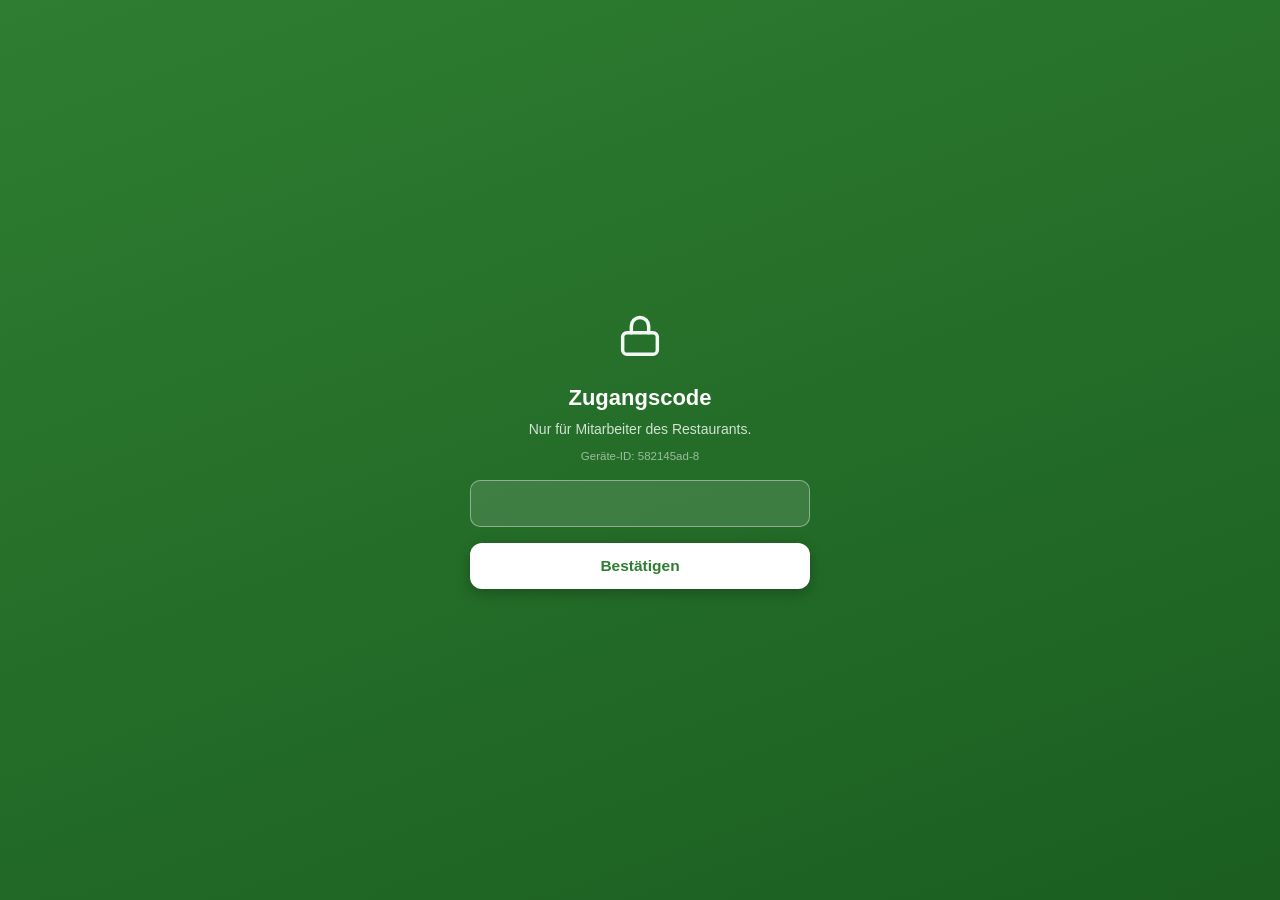
==== commit 549ed538: "Rename app to "Order List" everywhere Unifies the app name across languages instead of translating i" ====
--- a/index.html
+++ b/index.html
@@ -3,7 +3,7 @@
 <head>
 <meta charset="UTF-8">
 <meta name="viewport" content="width=device-width, initial-scale=1, viewport-fit=cover">
-<title>Restoran Buyurtma</title>
+<title>Order List</title>
 <meta name="robots" content="noindex, nofollow">
 
 <link rel="manifest" href="manifest.json">
@@ -11,7 +11,7 @@
 <link rel="apple-touch-icon" href="icons/apple-touch-icon.png">
 <meta name="apple-mobile-web-app-capable" content="yes">
 <meta name="apple-mobile-web-app-status-bar-style" content="black-translucent">
-<meta name="apple-mobile-web-app-title" content="Bestellungen">
+<meta name="apple-mobile-web-app-title" content="Order List">
 <meta name="mobile-web-app-capable" content="yes">
 
 <link rel="stylesheet" href="style.css">
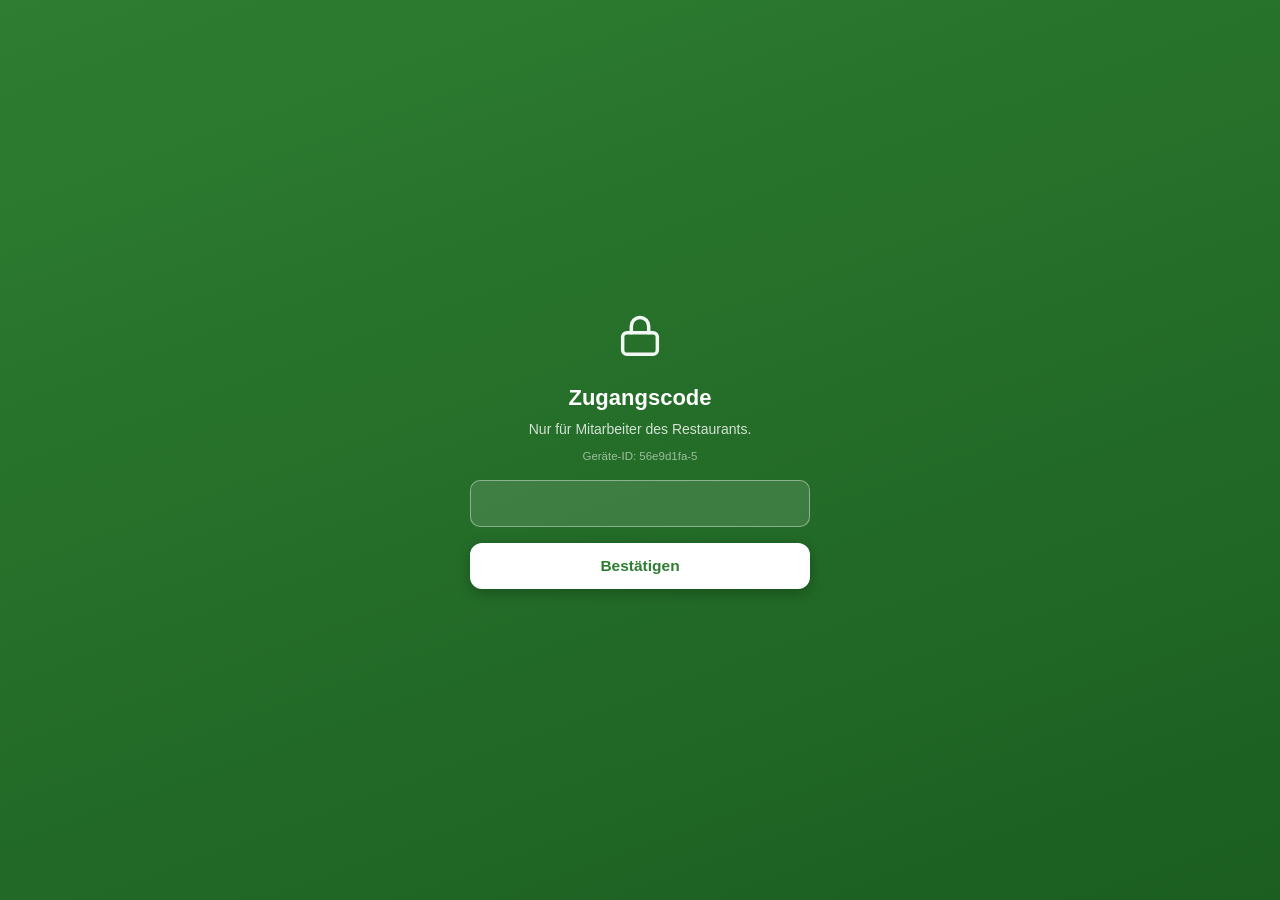
==== commit bfbd528b: "Add basket-icon app logo New app icon: a filled shopping-basket glyph (matching the shape of the exi" ====
--- a/index.html
+++ b/index.html
@@ -41,7 +41,7 @@
   <div class="header-bar">
     <div class="top-row">
       <div class="brand">
-        <svg viewBox="0 0 24 24" fill="none" stroke="white" stroke-width="1.8" stroke-linecap="round" stroke-linejoin="round"><path d="M6 2v6a2 2 0 0 0 2 2h0a2 2 0 0 0 2-2V2M8 10v12M18 2c-2 2-2 5-2 7a2 2 0 0 0 2 2v10"/></svg>
+        <svg viewBox="0 0 24 24" fill="none" stroke="white" stroke-width="1.8" stroke-linecap="round" stroke-linejoin="round"><circle cx="9" cy="20" r="1.4"/><circle cx="18" cy="20" r="1.4"/><path d="M3 4h2l2.2 12a2 2 0 0 0 2 1.6h7.7a2 2 0 0 0 2-1.6L21 8.5H6.2"/></svg>
         <h1 data-i18n="title"></h1>
       </div>
       <div class="top-actions">
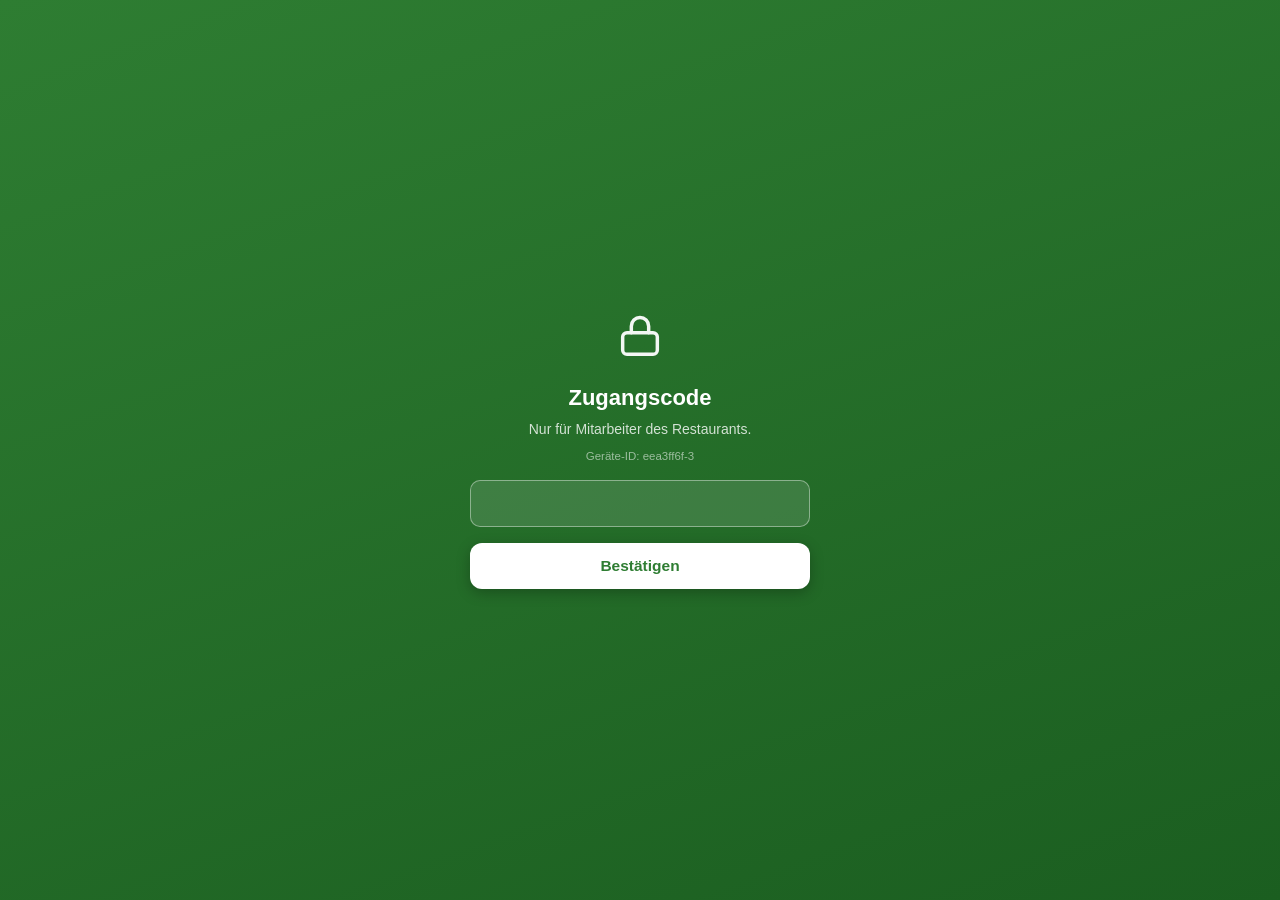
==== commit 264d0b3d: "Stop shipping CHEF_PIN in the public bundle, add PIN rate limiting CHEF_PIN was previously a hardcod" ====
--- a/index.html
+++ b/index.html
@@ -300,7 +300,7 @@
       <div id="chefPinError" class="msg error" style="display:none"></div>
       <div class="modal-actions">
         <button type="button" class="submit-btn secondary-btn" onclick="closeChefPinModal()" data-i18n="cancelBtn"></button>
-        <button type="button" class="submit-btn" onclick="confirmChefPin()" data-i18n="confirmBtn"></button>
+        <button type="button" class="submit-btn" onclick="confirmChefPin(this)" data-i18n="confirmBtn"></button>
       </div>
     </div>
   </div>
